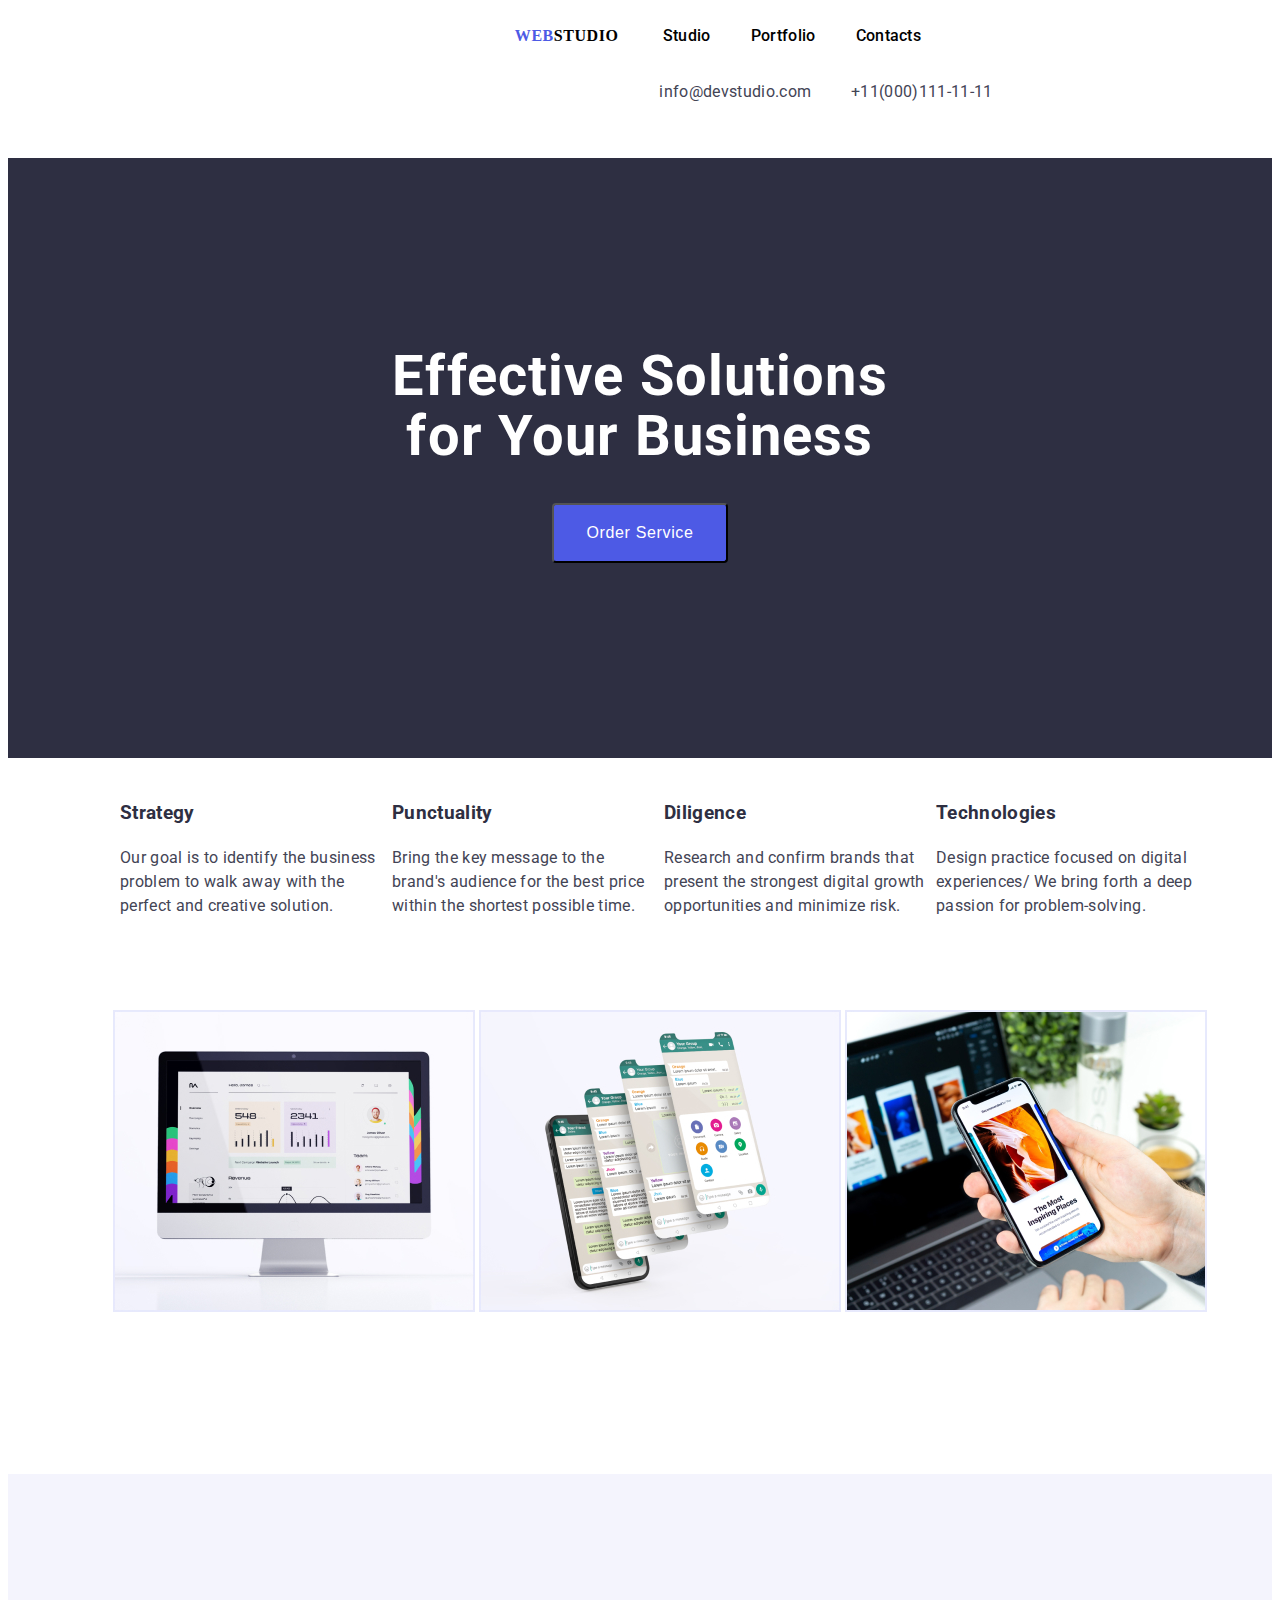
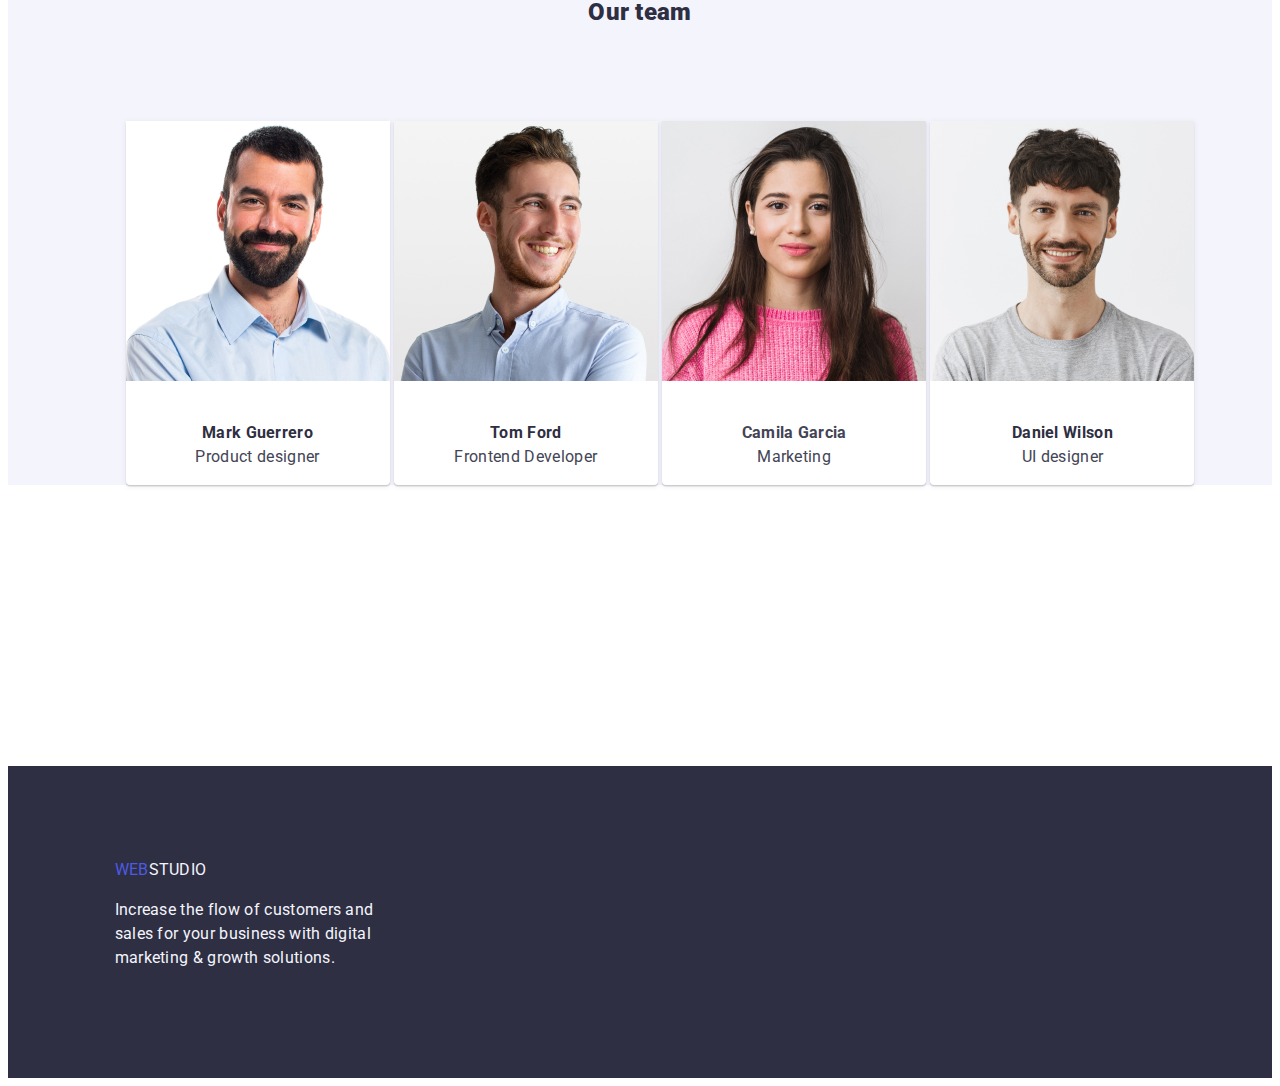
==== index.html @ 2aeb70b2 "update" ====
<!DOCTYPE html>
<html lang="en">
<head>
    <title>WEBSTUDIO</title>
    <meta charset = "utf-8">
    <link href='https://fonts.googleapis.com/css?family=Roboto' rel='stylesheet'>
    <link rel ="stylesheet" href="css/styles.css" type = "text/css">
</head>
<body class = "body">
    <header class = "page-header">
        <section class = "center">
            <a href ="WEBSTUDIO" class = "logo links logo-pad"><span class="logo-web links">WEB</span><span class="logo-black">studio</span></a>
            <nav class="lineup">
                <ul class="nav-menu list lineup">
                    <li><a  href = "/index.html" class="links page">Studio</a></li>
                    <li><a  href = "/portfolio.html" class="links page">Portfolio</a></li>
                    <li><a  href = "Contacts" class="links page">Contacts</a></li>
                </ul>
            </nav>
                <ul class = "contact-menu list lineup">
                    <li><a href = "info@devstudio.com"  class = "contact links"> info@devstudio.com</a></li>
                    <li><a href = "tel+11(000)111-11-11" class = "contact links"> +11(000)111-11-11</a></li>
                </ul>
        </section> 
    </header>
    <!--Main section -->
    <main class = "hero center" >
        <section class = "hero-wrap" >
            <h1 class = "hero-title" >Effective Solutions<br>for Your Business</h1>
            <button type = "button" class = "order-btn">Order Service</button>
        </section>

        <section >                                
            <ul class = "box-build center">   
                <li class = "box"><h3 class = "box-title"  >Strategy</h3> 
                    <p class = "box-txt" >Our goal is to identify the business problem to walk away with the perfect and creative solution.
                    </p></li>
                <li class = "box"><h3 class = "box-title" >Punctuality</h3>
                    <p class = "box-txt" >Bring the key message to the brand's audience for the best price within the shortest possible time.
                    </p></li>
                <li class = "box"><h3 class = "box-title" >Diligence</h3> 
                    <p class = "box-txt" >Research and confirm brands that present the strongest digital growth opportunities and minimize risk.
                    </p></li>
                <li class = "box"><h3 class = "box-title" >Technologies</h3> 
                    <p class = "box-txt" >Design practice focused on digital experiences/ We bring forth a deep passion for problem-solving.      
                    </p></li> 
            </ul>
        </section>
        <section class = "team-duty">
            <h2 class="wrwd page" ><b>What are we doing</b></h2> 
                <ul class = "img-form center" >
                    <li class = "img-stack"><img src="images/Rectangle71.jpg" alt ="monitor" width = "360"></li> 
                    <li class = "img-stack"><img src="images/Rectangle711.jpg" alt ="stacked phone" width = "360"></li>
                    <li class = "img-stack"><img src="images/Rectangle712.jpg" alt ="phone" width = "360"></li>
                </ul>            
        </section>
        <section class = "team-member">
            <h2 class="our-team-title" ><b>Our team</b></h2>
            <ul class = "team-form" >
                <li class = "team-stack"><img src="images/img2.jpg" alt ="face_photo" width ="264" ><br>
                    <p><b><span class = "box-title">Mark Guerrero</span></b><br> 
                        <span class = "box-txt">Product designer </span></p> </li>
                <li class = "team-stack"><img src="images/img3.jpg" alt ="face_photo" width ="264" ><br>
                    <p><b><span  class = "box-title">Tom Ford</span></b><br> 
                    <span class = "box-txt">Frontend Developer</span></p></li>
                <li class = "team-stack"><img src="images/img4.jpg" alt ="face_photo" width ="264" ><br>
                    <p><b><span class = "box-txt">Camila Garcia</span></b><br> 
                    <span class = "box-txt">Marketing</span></p> </li>
                <li class = "team-stack"><img src="images/img5.jpg" alt ="face_photo" width ="264"><br>
                    <p><b><span  class = "box-title">Daniel Wilson</span> </b><br> 
                    <span class = "box-txt">UI designer</span></p></li>
            </ul>
        </section>
    </main>
    <footer class="footer footer-gapp center " >
        <ul class="list foot-pad" >
            <li>
                <a href ="WEBSTUDIO" class = "foot-logo links "><span class="logo-web links">WEB</span><span class="txt-cloud">STUDIO</span></a>
            </li>
            <li>
                <p class = "foot-comment  list txt-cloud">Increase the flow of customers and <br>
                    sales for your business with digital <br>
                    marketing & growth solutions.</p>
            </li>
        </ul>
       
    </footer>
</body>
<!--Footer Section-->

</html>
---- css/styles.css ----
:root{
    --iris: #4d5ae5; 
    --ocean: #404BBF;
    --navy-blue: #2E2F42;
    --slate: #434455;
    --light-slate: #8E8F99;
    --cornflower: #E7E9FC;
    --cloud:#F4F4FD;
    --grey: #2E2F42;
    --white: #FFFFFF;
}
 
.h2{
    /* Header 2 */
    color: var(--navy-blue);
    font-family:inherit;
    font-size: 36px;
    font-weight: 700;
    line-height: 1.111; /* 111.111% */
    letter-spacing: 0.72px;
    text-transform: capitalize;
}
.h3{
    font-family:inherit;
    font-size: 20px;
    font-weight: 500;
    line-height: 1.200; /* 120% */
    letter-spacing: 0.4px;
}
.body{
    font-family: "Roboto", "san-serif";
    font-size: 16px;
    font-style: normal;
    font-weight: 400;
    line-height: 1.5; /* 150% */
    letter-spacing: 0.32px;
}
.list{
    list-style: none;
   
 
}
.links{
    text-decoration: none;
}
.page{
    color: var(--NAVY-BLUE);
}
.logo-web{
    color: var(--IRIS, #4D5AE5);
 
}
.logo{
    padding-left:156px;
    font-family: "Raleway", "sans serif";
    font-size: 18xp;
    font-weight: 800;
    line-height: 1.16667;
    letter-spacing: 0.54px;
    text-transform: uppercase;

    
}
.logo-white {
    color: var(--white);
}
.logo-black .wrwd{
    color: var(--navy-blue);
}
.card-comment{
    color: var(--slate);
}
.txt-cloud{
    color: var(--cloud);
}
.nav-menu .page{
    font-size:16px;
    font-weight: 500;
}
.nav-menu .page:hover, 
.nav-menu .page:focus,
.contact-menu .contact:hover,
.contact-menu .contact:focus {
    color:var(--ocean);
}
 
.page-header{
    font-family: "Roboto", "sans-serif";
    font-size: 16px;
    font-weight: 500;
    line-height: 1.500em; /* 150% */
    letter-spacing: 0.32px;
}
.logo{
   
    color: var(--IRIS);
    text-transform: uppercase;
}
.logo-pad{
    padding-left: 156px; top: 25.5px; bottom: 25.5px;
}
 
.nav-menu .page{
    font-size: 16px;
    font-weight: 500; 
}
.contact-menu{
    color: var(--SLATE, #434455);
     margin-left:   332px;
}
.contact{
    color: var(--SLATE, #434455);
    /* Body */
    font-family: inherit;
    font-size: 16px;
    font-style: normal;
    font-weight: 400;
    line-height: 1.500em; /* 150% */
    letter-spacing: 0.32px;
}
 
.hero{
    background-color: var(--navy-blue);
    color:var(--white);
    height: 600px;
    flex-shrink: 0;

    
}
.hero-title{
    padding-top: 188px;
    font-family:inherit;
    color:var(--white);
    font-size: 56px;
    font-weight: 700;
    line-height: 1.07143;
    letter-spacing: 1.12px;
   
}
.order-btn{
    margin-bottom:188px;
    padding: 16px 32px;
    border-radius: 4px;
     
    background: var(--IRIS, #4D5AE5);
    color: var(--WHITE, #FFF);
    font-size: 16px;
 
    font-weight: 500;
    line-height: 1.500em; /* 150% */
    letter-spacing: 0.64px;
}
.btn-format{
    cursor: pointer;
    font-family: inherit;
    border-color: transparent;
    /* Button Text */
}
.lineup{
    display: inline-flex;
    align-items:  flex-start;
    gap: 40px;
}
.center{
    text-align: center;
    justify-content: center;
    align-items: center;
    
}
.box-wrap{   
   height:344px;
   padding-top: 120px;
   padding-bottom: 120px;
}
.box-build{
   
    display: flex;
    flex-direction: row;
    align-items: flex-start;
    gap: 8px;
}
.box{
    width: 264px;
    text-align: left;
}
.order-btn:hover,
.order-btn:focus {
    cursor: pointer;
    opacity: 0.6;
    background-color:var(--ocean);
}
.button-form{
    list-style: none;
    margin-top: 96px;
    margin-bottom: 72px;
    display: inline-flex;
    flex-direction: row;
    justify-content: center;
    align-items: center;
    border-radius: 4px;
    border: 1px none var(--CORNFLOWER, #E7E9FC);
    background: var(--CLOUD, #FFFFFF);
    gap: 24px;
}
.buttons{
    padding: 12px 24px;
    border-radius: 4px;
    border: 1px solid var(--CORNFLOWER, #E7E9FC);
    background: var(--CLOUD, #F4F4FD);
    color: var(--IRIS, #4D5AE5);
    text-align: center;
    /* Button Text */
    font-size: 16px;
    font-style: normal;
    font-weight: 500;
    line-height: 1.500em; /* 150% */
    letter-spacing: 0.64px;
}
.buttons:hover {
    cursor: pointer;
    color: violet;
}
.buttons:focus{
    color:violet;
}
.buttons-first{
    padding: 12px 24px;
    background: var(--OCEAN);
    border-radius: 4px;
    box-shadow: 0px 2px 2px 0px rgba(0, 0, 0, 0.12), 0px 2px 1px 0px rgba(0, 0, 0, 0.08), 0px 3px 1px 0px rgba(0, 0, 0, 0.10);
    color: var(--WHITE);
    text-align: center;
    /* Button Text */
    font-family: inherit;
    font-size: 16px;
     font-weight: 500;
    line-height: 1.500em; /* 150% */
    letter-spacing: 0.64px;
}
.buttons:nth-child(2-5){
    border-radius: 4px;
    border: 1px solid var(--CORNFLOWER, #E7E9FC);
    background: var(--CLOUD, #F4F4FD);
}
.buttons-first:hover{
    cursor: pointer;
    color:violet;
}
.buttons-first:focus{
    color:violet;
}
.card-col{
    display: flex;
    padding-bottom: 0px;
    flex-direction: row;
    align-items: flex-start;
    gap:12px;
    flex-shrink: 0;
}
.card-form{
    list-style: none;    
}
.card-img{
    width: 360px;
    height: 300px;
    flex-shrink: 0;
} 
.posting-box {
    display: flex;
    width: 360px;
    flex-direction: column;
    align-items: flex;
    flex-shrink: 0;
    text-align: left;
}
.card-content{
    list-style: none;
    justify-content: left;
}
.card-title{    
    color: var(--NAVY-BLUE, #2E2F42);
    font-family: "inherit";
    font-size: 20px;
    font-weight: 500;
    line-height: 1.200em; /* 120% */
    letter-spacing: 0.4px;
    padding-left: 16px;
}
.card-comment{
    color: var(--SLATE, #434455);
    padding-left: 16px;
    padding-right: 16px;
    padding-top: 8px;
}
.buttons{
    display: flex;
    padding: 12px 24px;
    flex-direction: row;
    border-radius: 4px;
    border: 1px solid var(--CORNFLOWER, #E7E9FC);
    background: var(--CLOUD, #F4F4FD);
} 
.team-duty{
    padding-bottom: 120px;
    background: #FFF;
    flex-shrink: 0;
}
.img-stack{
    width: 360px;
    display: inline-flex;
    flex-direction: column;
    align-items: flex-start;
    border: 1px solid var(--CORNFLOWER, #E7E9FC);
} 
.team-member{
    background: var(--CLOUD, #F4F4FD);
    flex-shrink: 0;
    color: var(--NAVY-BLUE, #2E2F42);
    text-align: center;
} 
.our-team-title{
    padding-top:120px;
    padding-bottom: 72px;
}
.team-form{
    align-items: center;
    justify-content: center;
    align-items: center;
    color: var(--NAVY-BLUE, #2E2F42);
}
.team-stack{
    align-items: center;
    width: 264px;
    display: inline-flex;
    padding-bottom: 0px;
    flex-direction: column;
    justify-content: center;
    border-radius: 0px 0px 4px 4px;
    background: var(--WHITE, #FFF);
    box-shadow: 0px 2px 1px 0px rgba(46, 47, 66, 0.08), 0px 1px 1px 0px rgba(46, 47, 66, 0.16), 0px 1px 6px 0px rgba(46, 47, 66, 0.08);
}
.box-title{
    color: var(--NAVY-BLUE, #2E2F42);
    margin-top : 32px;
}
.box-txt{
    margin-top : 8px;
    color: var(--SLATE, #434455);
}
.footer{      
    height: 312px;
    flex-shrink: 0;
    background: var(--NAVY-BLUE, #2E2F42);
    display: flex;
    flex-direction: column;
    justify-content: center;
}   
   
.footer-gap{
    margin-top: 120px;
}
.footer-gapp{
    margin-top: 1608px;

}
.foot-logo{
    justify-content: left;
    color: var(--IRIS);
    text-transform: uppercase;
}
.foot-pad{
    text-align: left;
    padding-top: 101.5px;
    padding-right:832px;
    padding-bottom: 100px;
}
    
    
    
    
}
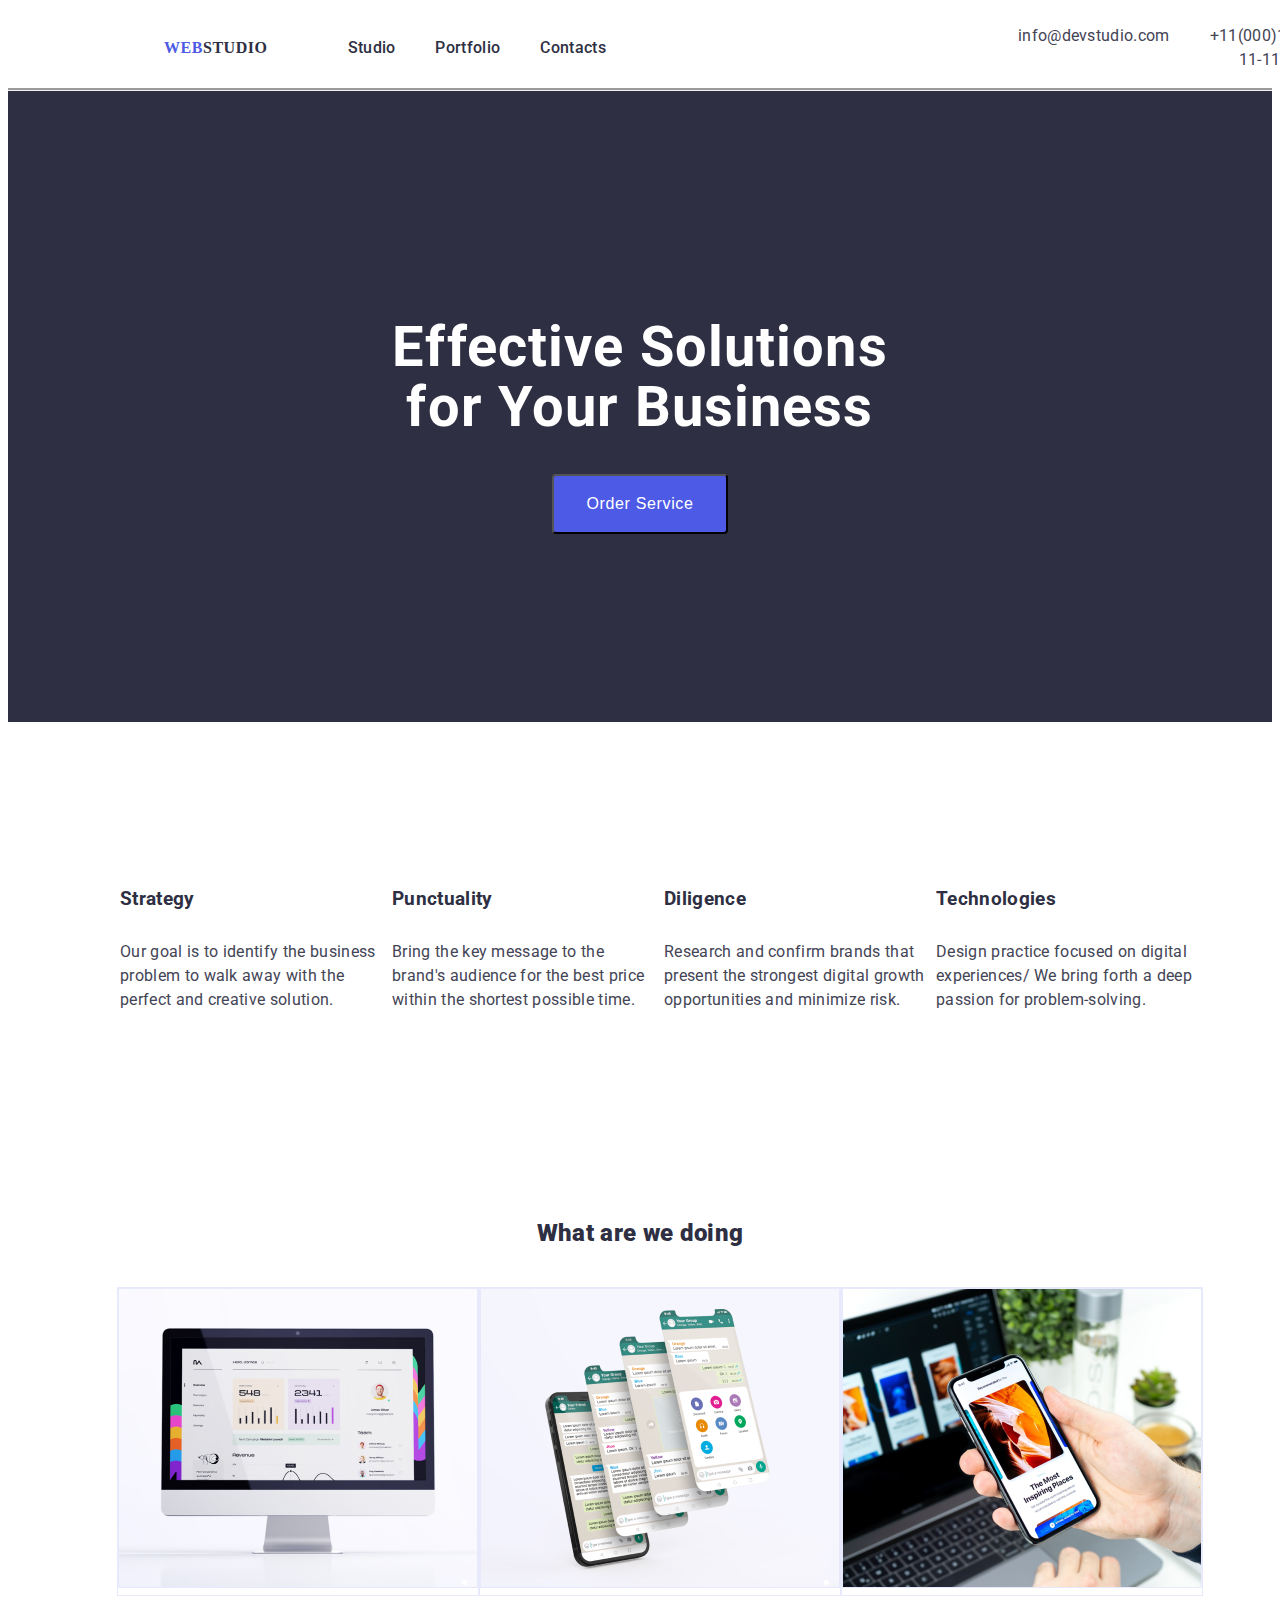
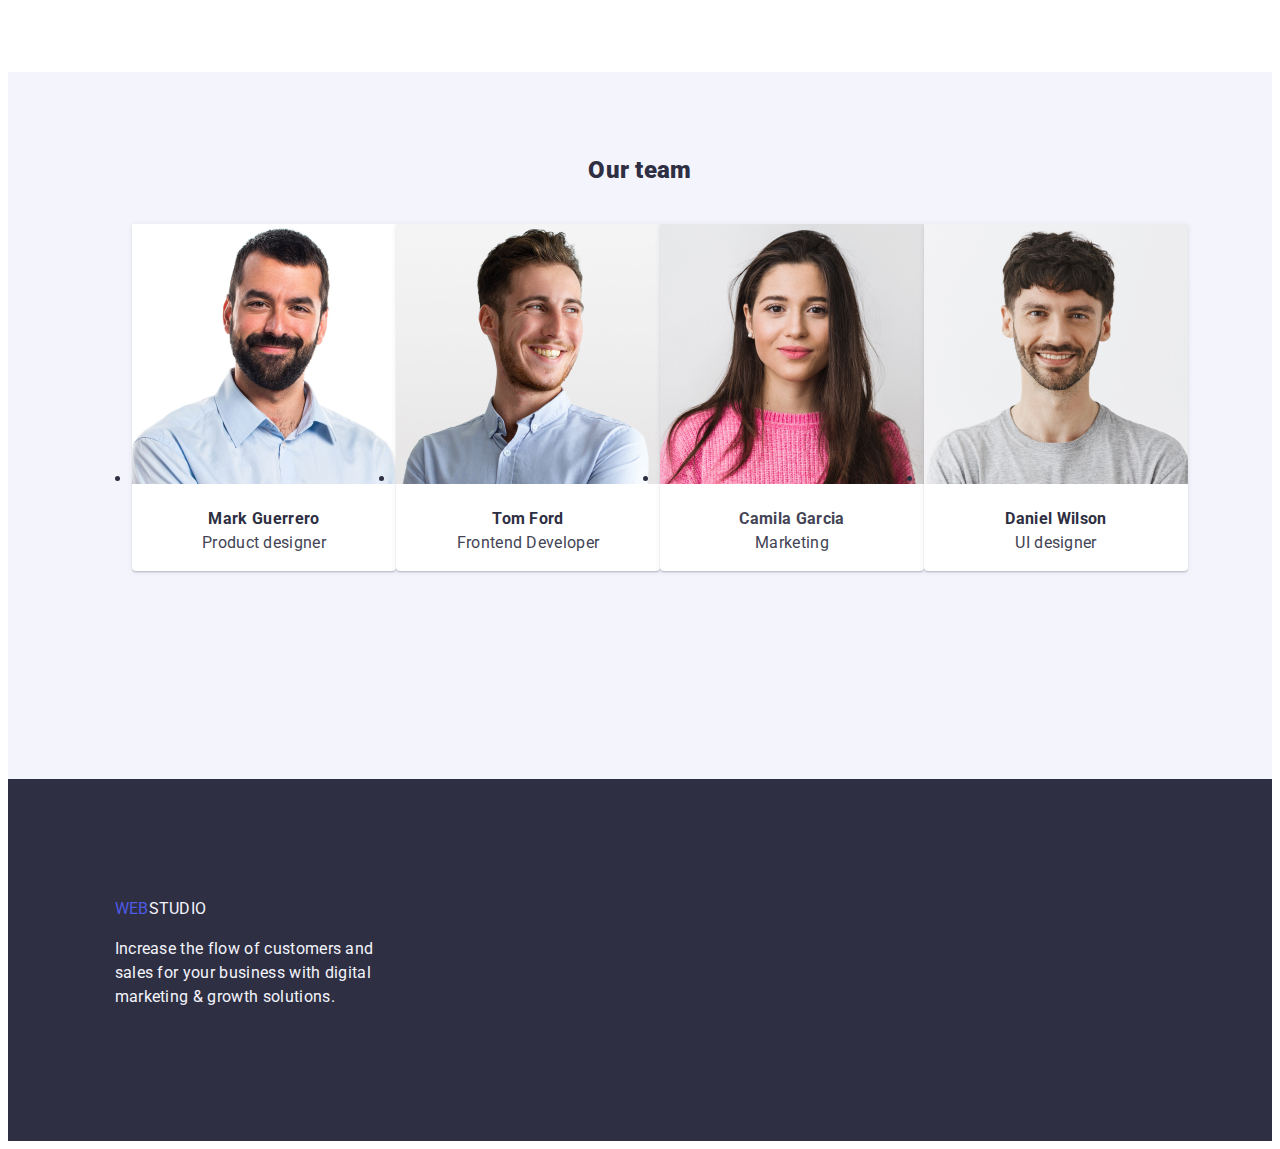
==== commit 138a2462: "update" ====
--- a/index.html
+++ b/index.html
@@ -5,86 +5,87 @@
     <meta charset = "utf-8">
     <link href='https://fonts.googleapis.com/css?family=Roboto' rel='stylesheet'>
     <link rel ="stylesheet" href="css/styles.css" type = "text/css">
+    <link rel="stylesheet" href="node_modules/modern-normalize/modern-normalize.css">
 </head>
 <body class = "body">
-    <header class = "page-header">
-        <section class = "center">
-            <a href ="WEBSTUDIO" class = "logo links logo-pad"><span class="logo-web links">WEB</span><span class="logo-black">studio</span></a>
-            <nav class="lineup">
-                <ul class="nav-menu list lineup">
-                    <li><a  href = "/index.html" class="links page">Studio</a></li>
-                    <li><a  href = "/portfolio.html" class="links page">Portfolio</a></li>
-                    <li><a  href = "Contacts" class="links page">Contacts</a></li>
+    <container class="container center">
+        <header class = "page-header">
+            <section class = "lineup center">
+                <a href ="WEBSTUDIO" class = "logo-pad links"><span class="logo logo-web links">WEB</span><span class="logo logo-black">studio</span></a>
+                <nav class="lineup">
+                    <ul class="nav-menu list lineup">
+                        <li><a  href = "/index.html" class="links page">Studio</a></li>
+                        <li><a  href = "/portfolio.html" class="links page">Portfolio</a></li>
+                        <li><a  href = "Contacts" class="links page">Contacts</a></li>
+                    </ul>
+                </nav>
+                    <ul class = "contact-menu list lineup">
+                        <li><a href = "info@devstudio.com"  class = "contact links"> info@devstudio.com</a></li>
+                        <li><a href = "tel+11(000)111-11-11" class = "contact links"> +11(000)111-11-11</a></li>
+                    </ul>
+            </section> 
+        </header>
+        <!--Main section -->
+        <main class = "hero center" >
+            <section class = "hero-wrap" >
+                <h1 class = "hero-title" >Effective Solutions<br>for Your Business</h1>
+                <button type = "button" class = "order-btn">Order Service</button>
+            </section>
+            <section class="box-build">                                
+                <ul class = "box-wrap center">   
+                    <li class = "box"><h3 class = "box-title"  >Strategy</h3> 
+                        <p class = "box-txt" >Our goal is to identify the business problem to walk away with the perfect and creative solution.
+                        </p></li>
+                    <li class = "box"><h3 class = "box-title" >Punctuality</h3>
+                        <p class = "box-txt" >Bring the key message to the brand's audience for the best price within the shortest possible time.
+                        </p></li>
+                    <li class = "box"><h3 class = "box-title" >Diligence</h3> 
+                        <p class = "box-txt" >Research and confirm brands that present the strongest digital growth opportunities and minimize risk.
+                        </p></li>
+                    <li class = "box"><h3 class = "box-title" >Technologies</h3> 
+                        <p class = "box-txt" >Design practice focused on digital experiences/ We bring forth a deep passion for problem-solving.      
+                        </p></li> 
                 </ul>
-            </nav>
-                <ul class = "contact-menu list lineup">
-                    <li><a href = "info@devstudio.com"  class = "contact links"> info@devstudio.com</a></li>
-                    <li><a href = "tel+11(000)111-11-11" class = "contact links"> +11(000)111-11-11</a></li>
+            </section>
+            <section class = "team-duty">
+                <h2 class="page wrwd" ><b>What are we doing</b></h2> 
+                    <ul class = "img-form center" >
+                        <li class = "img-stack"><img src="images/Rectangle71.jpg" alt ="monitor" width = "360"></li> 
+                        <li class = "img-stack"><img src="images/Rectangle711.jpg" alt ="stacked phone" width = "360"></li>
+                        <li class = "img-stack"><img src="images/Rectangle712.jpg" alt ="phone" width = "360"></li>
+                    </ul>            
+            </section>
+            <section class = "team-member">
+                <h2 class="our-team-title" ><b>Our team</b></h2>
+                <ul class = "team-form" >
+                    <li class = "team-stack"><img src="images/img2.jpg" alt ="face_photo" width ="264" ><br>
+                        <p><b><span class = "box-title">Mark Guerrero</span></b><br> 
+                            <span class = "box-txt">Product designer </span></p> </li>
+                    <li class = "team-stack"><img src="images/img3.jpg" alt ="face_photo" width ="264" ><br>
+                        <p><b><span  class = "box-title">Tom Ford</span></b><br> 
+                        <span class = "box-txt">Frontend Developer</span></p></li>
+                    <li class = "team-stack"><img src="images/img4.jpg" alt ="face_photo" width ="264" ><br>
+                        <p><b><span class = "box-txt">Camila Garcia</span></b><br> 
+                        <span class = "box-txt">Marketing</span></p> </li>
+                    <li class = "team-stack"><img src="images/img5.jpg" alt ="face_photo" width ="264"><br>
+                        <p><b><span  class = "box-title">Daniel Wilson</span> </b><br> 
+                        <span class = "box-txt">UI designer</span></p></li>
                 </ul>
-        </section> 
-    </header>
-    <!--Main section -->
-    <main class = "hero center" >
-        <section class = "hero-wrap" >
-            <h1 class = "hero-title" >Effective Solutions<br>for Your Business</h1>
-            <button type = "button" class = "order-btn">Order Service</button>
-        </section>
-
-        <section >                                
-            <ul class = "box-build center">   
-                <li class = "box"><h3 class = "box-title"  >Strategy</h3> 
-                    <p class = "box-txt" >Our goal is to identify the business problem to walk away with the perfect and creative solution.
-                    </p></li>
-                <li class = "box"><h3 class = "box-title" >Punctuality</h3>
-                    <p class = "box-txt" >Bring the key message to the brand's audience for the best price within the shortest possible time.
-                    </p></li>
-                <li class = "box"><h3 class = "box-title" >Diligence</h3> 
-                    <p class = "box-txt" >Research and confirm brands that present the strongest digital growth opportunities and minimize risk.
-                    </p></li>
-                <li class = "box"><h3 class = "box-title" >Technologies</h3> 
-                    <p class = "box-txt" >Design practice focused on digital experiences/ We bring forth a deep passion for problem-solving.      
-                    </p></li> 
+            </section>
+        </main>
+        <footer class="footer footer-gap center" >
+            <ul class="list foot-pad" >
+                <li>
+                    <a href ="WEBSTUDIO" class = "foot-logo links "><span class="logo-web links">WEB</span><span class="txt-cloud">STUDIO</span></a>
+                </li>
+                <li>
+                    <p class = "foot-comment  list txt-cloud">Increase the flow of customers and <br>
+                        sales for your business with digital <br>
+                        marketing & growth solutions.</p>
+                </li>
             </ul>
-        </section>
-        <section class = "team-duty">
-            <h2 class="wrwd page" ><b>What are we doing</b></h2> 
-                <ul class = "img-form center" >
-                    <li class = "img-stack"><img src="images/Rectangle71.jpg" alt ="monitor" width = "360"></li> 
-                    <li class = "img-stack"><img src="images/Rectangle711.jpg" alt ="stacked phone" width = "360"></li>
-                    <li class = "img-stack"><img src="images/Rectangle712.jpg" alt ="phone" width = "360"></li>
-                </ul>            
-        </section>
-        <section class = "team-member">
-            <h2 class="our-team-title" ><b>Our team</b></h2>
-            <ul class = "team-form" >
-                <li class = "team-stack"><img src="images/img2.jpg" alt ="face_photo" width ="264" ><br>
-                    <p><b><span class = "box-title">Mark Guerrero</span></b><br> 
-                        <span class = "box-txt">Product designer </span></p> </li>
-                <li class = "team-stack"><img src="images/img3.jpg" alt ="face_photo" width ="264" ><br>
-                    <p><b><span  class = "box-title">Tom Ford</span></b><br> 
-                    <span class = "box-txt">Frontend Developer</span></p></li>
-                <li class = "team-stack"><img src="images/img4.jpg" alt ="face_photo" width ="264" ><br>
-                    <p><b><span class = "box-txt">Camila Garcia</span></b><br> 
-                    <span class = "box-txt">Marketing</span></p> </li>
-                <li class = "team-stack"><img src="images/img5.jpg" alt ="face_photo" width ="264"><br>
-                    <p><b><span  class = "box-title">Daniel Wilson</span> </b><br> 
-                    <span class = "box-txt">UI designer</span></p></li>
-            </ul>
-        </section>
-    </main>
-    <footer class="footer footer-gapp center " >
-        <ul class="list foot-pad" >
-            <li>
-                <a href ="WEBSTUDIO" class = "foot-logo links "><span class="logo-web links">WEB</span><span class="txt-cloud">STUDIO</span></a>
-            </li>
-            <li>
-                <p class = "foot-comment  list txt-cloud">Increase the flow of customers and <br>
-                    sales for your business with digital <br>
-                    marketing & growth solutions.</p>
-            </li>
-        </ul>
-       
-    </footer>
+        </footer>
+    </container>
 </body>
 <!--Footer Section-->
 
--- a/css/styles.css
+++ b/css/styles.css
@@ -9,7 +9,9 @@
     --grey: #2E2F42;
     --white: #FFFFFF;
 }
- 
+.container{
+    width: 1158px;
+}
 .h2{
     /* Header 2 */
     color: var(--navy-blue);
@@ -35,36 +37,33 @@
     line-height: 1.5; /* 150% */
     letter-spacing: 0.32px;
 }
+.page-header{
+    border-bottom-style:groove;
+}
 .list{
     list-style: none;
-   
- 
 }
 .links{
     text-decoration: none;
 }
 .page{
-    color: var(--NAVY-BLUE);
+    color: var(--navy-blue);
 }
 .logo-web{
-    color: var(--IRIS, #4D5AE5);
- 
+    color: var(--iris);
 }
 .logo{
-    padding-left:156px;
     font-family: "Raleway", "sans serif";
     font-size: 18xp;
     font-weight: 800;
     line-height: 1.16667;
     letter-spacing: 0.54px;
     text-transform: uppercase;
-
-    
 }
 .logo-white {
     color: var(--white);
 }
-.logo-black .wrwd{
+.logo-black {
     color: var(--navy-blue);
 }
 .card-comment{
@@ -74,8 +73,7 @@
     color: var(--cloud);
 }
 .nav-menu .page{
-    font-size:16px;
-    font-weight: 500;
+     font-weight: 500;
 }
 .nav-menu .page:hover, 
 .nav-menu .page:focus,
@@ -83,33 +81,26 @@
 .contact-menu .contact:focus {
     color:var(--ocean);
 }
- 
 .page-header{
     font-family: "Roboto", "sans-serif";
-    font-size: 16px;
+ 
     font-weight: 500;
     line-height: 1.500em; /* 150% */
     letter-spacing: 0.32px;
 }
-.logo{
-   
-    color: var(--IRIS);
-    text-transform: uppercase;
-}
+ 
 .logo-pad{
     padding-left: 156px; top: 25.5px; bottom: 25.5px;
 }
- 
 .nav-menu .page{
-    font-size: 16px;
     font-weight: 500; 
 }
 .contact-menu{
-    color: var(--SLATE, #434455);
-     margin-left:   332px;
+    color: var(--slate);
+     margin-left: 332px;
 }
 .contact{
-    color: var(--SLATE, #434455);
+    color: var(--slate);
     /* Body */
     font-family: inherit;
     font-size: 16px;
@@ -122,13 +113,16 @@
 .hero{
     background-color: var(--navy-blue);
     color:var(--white);
-    height: 600px;
-    flex-shrink: 0;
-
+    flex-shrink: 0;
     
+    
+}
+.hero-wrap{
+    padding-top: 188px;
+    padding-bottom: 188px;
 }
 .hero-title{
-    padding-top: 188px;
+   
     font-family:inherit;
     color:var(--white);
     font-size: 56px;
@@ -138,12 +132,13 @@
    
 }
 .order-btn{
-    margin-bottom:188px;
+    margin-bottom: 0px;
+    padding-bottom:188px; 
     padding: 16px 32px;
     border-radius: 4px;
      
-    background: var(--IRIS, #4D5AE5);
-    color: var(--WHITE, #FFF);
+    background: var(--iris);
+    color: var(--white);
     font-size: 16px;
  
     font-weight: 500;
@@ -167,17 +162,19 @@
     align-items: center;
     
 }
-.box-wrap{   
-   height:344px;
-   padding-top: 120px;
-   padding-bottom: 120px;
-}
-.box-build{
-   
+.box-build{   
+    background: var(--white);
+    padding-top: 120px;
+    padding-bottom: 60px;
+     
+}
+.box-wrap{
+  
     display: flex;
     flex-direction: row;
     align-items: flex-start;
     gap: 8px;
+
 }
 .box{
     width: 264px;
@@ -189,25 +186,28 @@
     opacity: 0.6;
     background-color:var(--ocean);
 }
+
+.button-area{
+    background: #FFF;
+    padding-top: 96px;
+}
 .button-form{
     list-style: none;
-    margin-top: 96px;
-    margin-bottom: 72px;
     display: inline-flex;
     flex-direction: row;
     justify-content: center;
     align-items: center;
     border-radius: 4px;
-    border: 1px none var(--CORNFLOWER, #E7E9FC);
-    background: var(--CLOUD, #FFFFFF);
+    border: 1px none var(--cornflower);
+   
     gap: 24px;
 }
 .buttons{
     padding: 12px 24px;
     border-radius: 4px;
-    border: 1px solid var(--CORNFLOWER, #E7E9FC);
-    background: var(--CLOUD, #F4F4FD);
-    color: var(--IRIS, #4D5AE5);
+    border: 1px solid var(--cornflower);
+    background: var(--cloud);
+    color: var(--iris);
     text-align: center;
     /* Button Text */
     font-size: 16px;
@@ -215,8 +215,9 @@
     font-weight: 500;
     line-height: 1.500em; /* 150% */
     letter-spacing: 0.64px;
-}
-.buttons:hover {
+    background: var(--cloud);
+}
+.buttons:hover{
     cursor: pointer;
     color: violet;
 }
@@ -225,10 +226,10 @@
 }
 .buttons-first{
     padding: 12px 24px;
-    background: var(--OCEAN);
+    background: var(--ocean);
     border-radius: 4px;
     box-shadow: 0px 2px 2px 0px rgba(0, 0, 0, 0.12), 0px 2px 1px 0px rgba(0, 0, 0, 0.08), 0px 3px 1px 0px rgba(0, 0, 0, 0.10);
-    color: var(--WHITE);
+    color: var(--white);
     text-align: center;
     /* Button Text */
     font-family: inherit;
@@ -239,8 +240,8 @@
 }
 .buttons:nth-child(2-5){
     border-radius: 4px;
-    border: 1px solid var(--CORNFLOWER, #E7E9FC);
-    background: var(--CLOUD, #F4F4FD);
+    border: 1px solid var(--cornflower);
+    background: var(--cloud);
 }
 .buttons-first:hover{
     cursor: pointer;
@@ -249,9 +250,14 @@
 .buttons-first:focus{
     color:violet;
 }
+
+.perimeter{
+    padding-top: 72px;
+    padding-bottom: 120px;
+}
 .card-col{
     display: flex;
-    padding-bottom: 0px;
+   
     flex-direction: row;
     align-items: flex-start;
     gap:12px;
@@ -262,7 +268,6 @@
 }
 .card-img{
     width: 360px;
-    height: 300px;
     flex-shrink: 0;
 } 
 .posting-box {
@@ -278,7 +283,7 @@
     justify-content: left;
 }
 .card-title{    
-    color: var(--NAVY-BLUE, #2E2F42);
+    color: var(--navy-blue);
     font-family: "inherit";
     font-size: 20px;
     font-weight: 500;
@@ -287,7 +292,7 @@
     padding-left: 16px;
 }
 .card-comment{
-    color: var(--SLATE, #434455);
+    color: var(--slate);
     padding-left: 16px;
     padding-right: 16px;
     padding-top: 8px;
@@ -297,75 +302,76 @@
     padding: 12px 24px;
     flex-direction: row;
     border-radius: 4px;
-    border: 1px solid var(--CORNFLOWER, #E7E9FC);
-    background: var(--CLOUD, #F4F4FD);
+    border: 1px solid var(--cornflower);
+    background: var(--cloud);
 } 
 .team-duty{
-    padding-bottom: 120px;
-    background: #FFF;
-    flex-shrink: 0;
+    padding-top: 60px;
+    padding-bottom: 60px;
+    background:var(--white);
+    flex-shrink: 0;
+}
+.img-form{
+    display: inline-flex;
 }
 .img-stack{
     width: 360px;
-    display: inline-flex;
     flex-direction: column;
     align-items: flex-start;
-    border: 1px solid var(--CORNFLOWER, #E7E9FC);
+    border: 1px solid var(--cornflower);
 } 
 .team-member{
-    background: var(--CLOUD, #F4F4FD);
-    flex-shrink: 0;
-    color: var(--NAVY-BLUE, #2E2F42);
+    background: var(--cloud);
+    flex-shrink: 0;
     text-align: center;
+    padding-top:60px;
+    padding-bottom: 72px;
 } 
 .our-team-title{
-    padding-top:120px;
-    padding-bottom: 72px;
+    color: var(--navy-blue);
+    
 }
 .team-form{
-    align-items: center;
-    justify-content: center;
-    align-items: center;
-    color: var(--NAVY-BLUE, #2E2F42);
+  
+    color: var(--navy-blue);
+    padding-bottom: 120px;
+    display: inline-flex;
 }
 .team-stack{
     align-items: center;
     width: 264px;
-    display: inline-flex;
+   
     padding-bottom: 0px;
     flex-direction: column;
     justify-content: center;
     border-radius: 0px 0px 4px 4px;
-    background: var(--WHITE, #FFF);
+    background: var(--white);
     box-shadow: 0px 2px 1px 0px rgba(46, 47, 66, 0.08), 0px 1px 1px 0px rgba(46, 47, 66, 0.16), 0px 1px 6px 0px rgba(46, 47, 66, 0.08);
+    gap: 12px;
 }
 .box-title{
-    color: var(--NAVY-BLUE, #2E2F42);
-    margin-top : 32px;
+    padding-top : 8px;
+    color: var(--navy-blue);
 }
 .box-txt{
-    margin-top : 8px;
-    color: var(--SLATE, #434455);
+    padding-top : 8px;
+    color: var(--slate);
+    padding-bottom : 32px;
+}
+.side-pad{
+     
 }
 .footer{      
-    height: 312px;
-    flex-shrink: 0;
-    background: var(--NAVY-BLUE, #2E2F42);
+    flex-shrink: 0;
+    background: var(--navy-blue);
     display: flex;
     flex-direction: column;
     justify-content: center;
 }   
-   
-.footer-gap{
-    margin-top: 120px;
-}
-.footer-gapp{
-    margin-top: 1608px;
-
-}
+ 
 .foot-logo{
     justify-content: left;
-    color: var(--IRIS);
+    color: var(--iris);
     text-transform: uppercase;
 }
 .foot-pad{
@@ -374,8 +380,4 @@
     padding-right:832px;
     padding-bottom: 100px;
 }
-    
-    
-    
-    
-}
+
